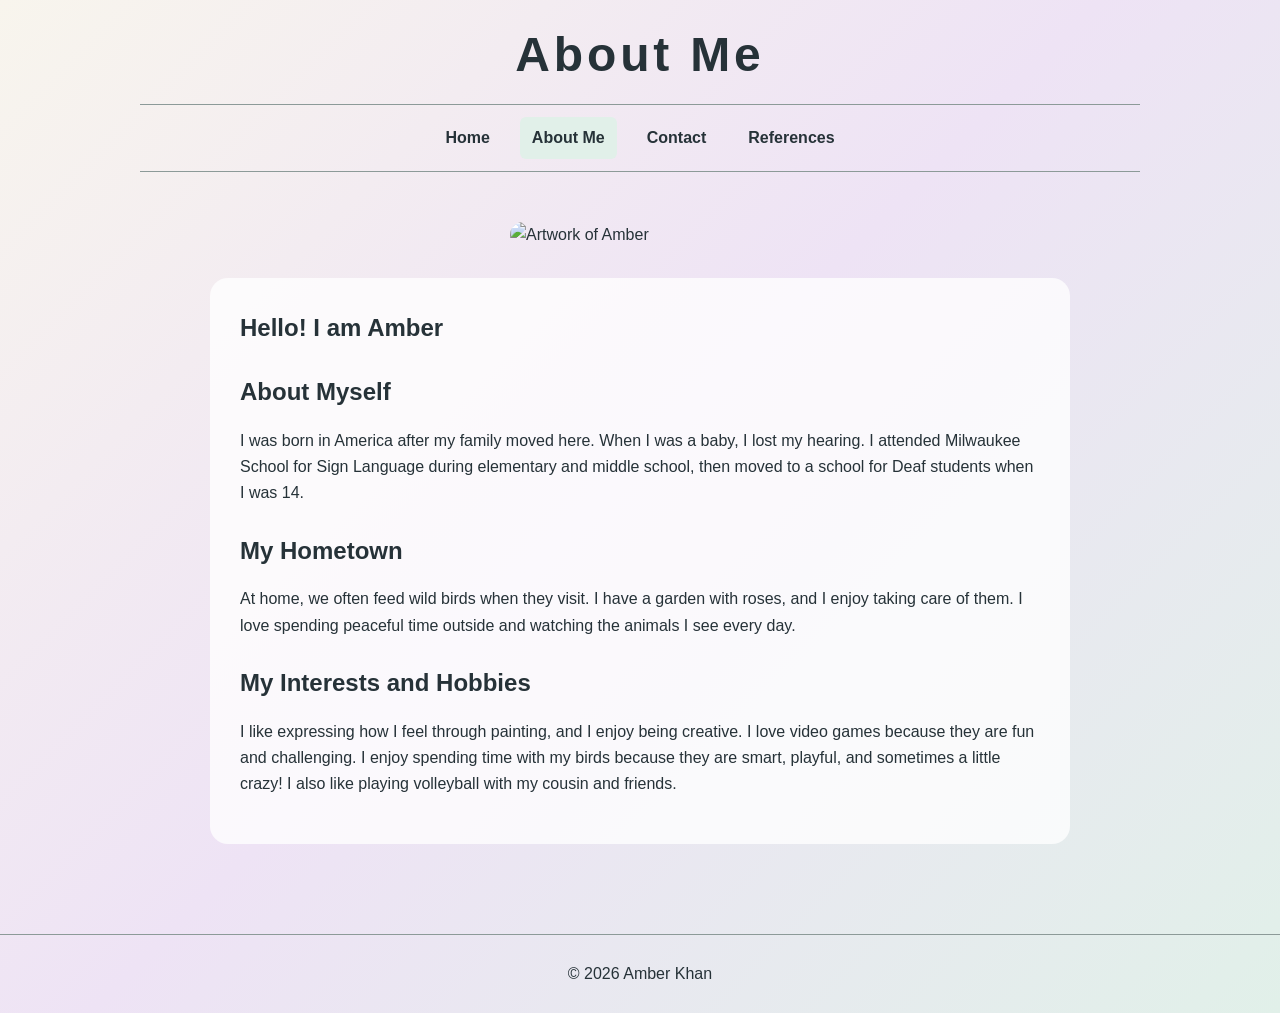
==== aboutme.html @ 6cca1d0d "Fixing the design and files" ====
<!DOCTYPE html>
<html lang="en">
<head>
    <meta charset="UTF-8">
    <meta name="viewport" content="width=device-width, initial-scale=1.0">
    <title>About Me | Amber Khan</title>
    <link rel="stylesheet" href="project1.css">
    </head>
        <body>
        <header class="site-header">
        <h1>About Me</h1>

        <nav class="site-nav" aria-label="Main navigation">
        <a href="index.html">Home</a>
        <a href="aboutme.html" aria-current="page">About Me</a>
        <a href="contact.html">Contact</a>
        <a href="references.html">References</a>
        </nav>
        </header>

            <main>
                <img
                class="portrait"
                src="MEDRAW.jpeg"
                alt="Artwork of Amber"
                >

                <article class="content-card">
                <h2>Hello! I am Amber</h2>

            <h2>About Myself</h2>
                <p>
                I was born in America after my family moved here.
                When I was a baby, I lost my hearing.
                I attended Milwaukee School for Sign Language
                during elementary and middle school, then moved
                to a school for Deaf students when I was 14.
                </p>

            <h2>My Hometown</h2>
                <p>
                At home, we often feed wild birds when they visit.
                I have a garden with roses, and I enjoy taking care
                of them. I love spending peaceful time outside and
                watching the animals I see every day.
                </p>

            <h2>My Interests and Hobbies</h2>
                <p>
                I like expressing how I feel through painting,
                and I enjoy being creative. I love video games
                because they are fun and challenging.
                I enjoy spending time with my birds because
                they are smart, playful, and sometimes a little crazy!
                I also like playing volleyball with my cousin and friends.
                </p>
            </article>
            </main>

        <footer class="site-footer">
        <p>&copy; 2026 Amber Khan</p>
        </footer>
        </body>
</html>
---- project1.css ----
/* COLORS */
:root {
--ink: #263238;
--cream: #f8f5ed;
--lavender: #eee3f5;
--mint: #e1f0e9;
--line: #8c9a98;
}

/* GENERAL STYLES */
* {
box-sizing: border-box;
}

html {
scroll-behavior: smooth;
}

body {
margin: 0;
color: var(--ink);
font: 16px/1.65 Arial, Helvetica, sans-serif;
background: linear-gradient(
135deg,
var(--cream),
var(--lavender) 48%,
var(--mint)
);
min-height: 100vh;
}

a {
color: #244b58;
}

a:hover {
text-decoration: underline;
}

/* HEADER */
.site-header {
padding: 26px 20px 14px;
text-align: center;
}

.site-header h1 {
font-size: clamp(2rem, 5vw, 3rem);
line-height: 1.2;
letter-spacing: 0.08em;
margin: 0 0 20px;
}

/* NAVIGATION */
.site-nav {
display: flex;
justify-content: center;
flex-wrap: wrap;
gap: 8px 18px;
max-width: 1000px;
margin: auto;
padding: 12px;
border-top: 1px solid var(--line);
border-bottom: 1px solid var(--line);
}

.site-nav a {
padding: 8px 12px;
color: var(--ink);
text-decoration: none;
border-radius: 6px;
font-weight: 600;
}

.site-nav a:hover,
.site-nav a:focus-visible,
.site-nav a[aria-current="page"] {
background: var(--mint);
}

/* MAIN CONTENT */
main {
max-width: 1060px;
margin: 0 auto;
padding: 16px 24px 40px;
}

/* HERO SECTION */
.hero {
text-align: center;
margin: 30px auto 0;
max-width: 820px;
padding: 32px 24px;
border-radius: 20px;
background: rgba(255, 255, 255, 0.6);
}

.hero h2 {
font-size: clamp(1.5rem, 3.5vw, 2.2rem);
margin: 0 0 10px;
}

.hero p {
font-size: 1.08rem;
margin: 0;
}

/* BIRD SECTIONS */
.bird-entry {
display: grid;
grid-template-columns:
minmax(0, 1fr) minmax(0, 1.3fr);
gap: 35px;
align-items: center;
padding: 48px 0;
border-bottom: 1px solid var(--line);
}

.bird-entry img {
width: 100%;
max-width: 420px;
height: auto;
display: block;
border-radius: 12px;
}

.bird-description h2 {
font-size: 1.5rem;
margin: 0 0 12px;
}

.bird-description p {
margin: 0 0 12px;
}

/* ABOUT, CONTACT, AND REFERENCES */
.content-card {
max-width: 860px;
margin: 30px auto;
padding: 30px;
background: rgba(255, 255, 255, 0.78);
border-radius: 18px;
}

.content-card h2 {
margin: 24px 0 8px;
}

.content-card h2:first-child {
margin-top: 0;
}

.portrait {
display: block;
width: min(260px, 100%);
height: auto;
border-radius: 18px;
margin: 20px auto;
}

.references-list {
overflow-wrap: anywhere;
}

.references-list li {
margin-bottom: 18px;
}

/* CONTACT FORM */
#contact-form {
max-width: 580px;
margin-top: 24px;
}

.form-field {
margin-bottom: 18px;
}

.form-field label {
display: block;
font-weight: 700;
margin-bottom: 6px;
}

.form-field input,
.form-field textarea {
font: inherit;
width: 100%;
padding: 11px 13px;
border: 1px solid #899c9b;
border-radius: 8px;
background: white;
}

.form-field input:focus-visible,
.form-field textarea:focus-visible {
outline: 3px solid #7eaab7;
outline-offset: 2px;
}

.form-field textarea {
min-height: 145px;
resize: vertical;
}

.form-actions {
display: flex;
gap: 12px;
flex-wrap: wrap;
}

button {
font: inherit;
padding: 10px 22px;
border-radius: 8px;
border: 1px solid var(--ink);
cursor: pointer;
background: var(--mint);
color: var(--ink);
font-weight: 700;
}

button[type="reset"] {
background: transparent;
}

.form-note {
font-size: 0.9rem;
}

/* FOOTER */
.site-footer {
text-align: center;
padding: 26px 15px;
margin-top: 20px;
border-top: 1px solid var(--line);
}

.site-footer p {
margin: 0;
}

/* MOBILE DEVICES */
@media (max-width: 700px) {
main {
padding: 12px 18px 30px;
}

.bird-entry {
grid-template-columns: 1fr;
gap: 18px;
padding: 32px 0;
}

.bird-entry img {
max-width: 100%;
}

.content-card {
padding: 20px;
}

.hero {
padding: 26px 18px;
}
}
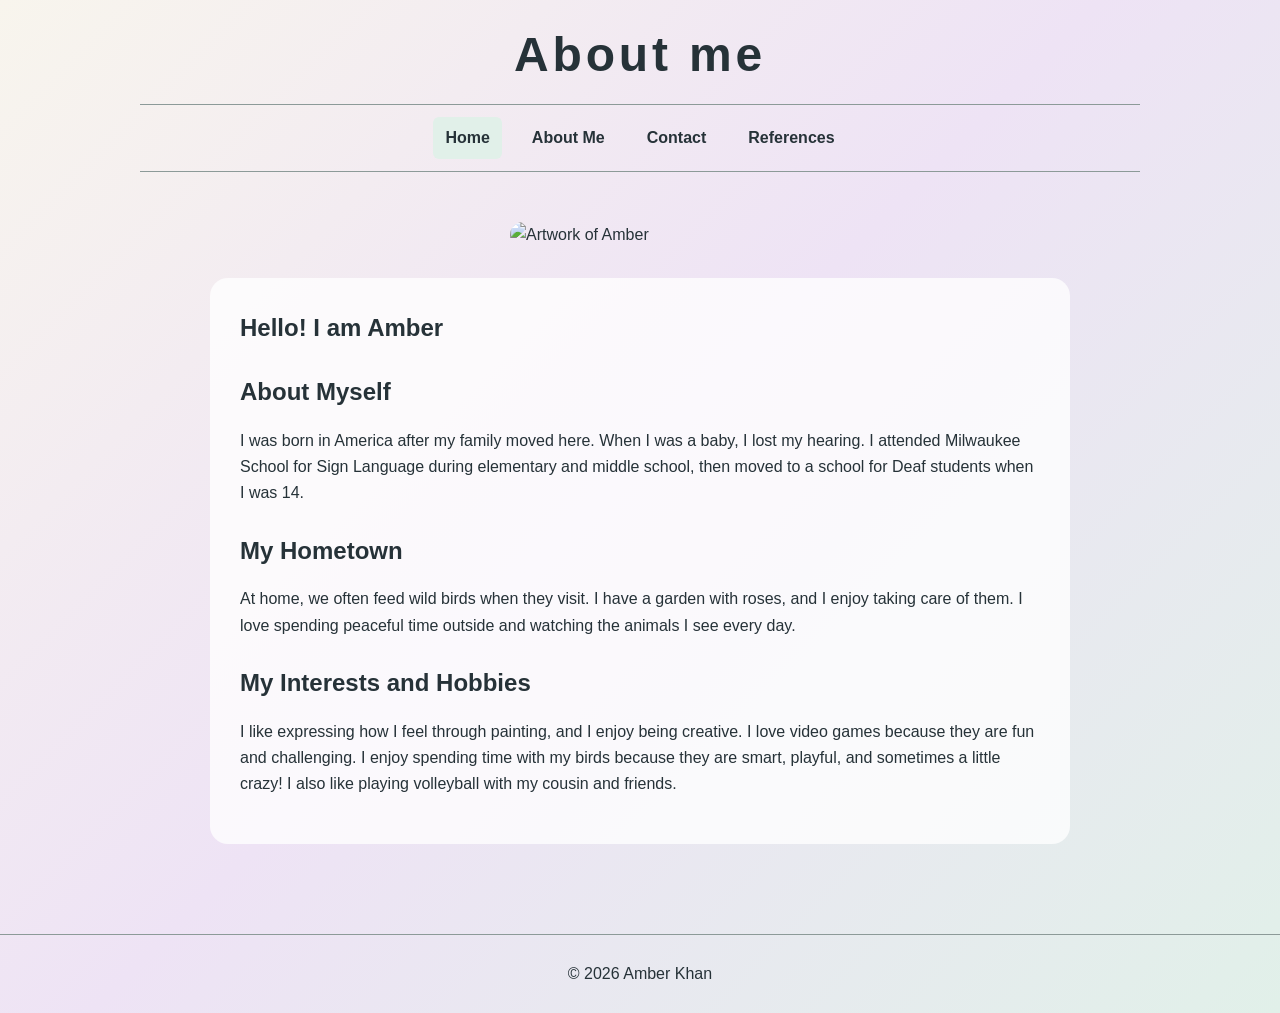
==== commit 30bb6aff: "fixing" ====
--- a/aboutme.html
+++ b/aboutme.html
@@ -7,15 +7,15 @@
     <link rel="stylesheet" href="project1.css">
     </head>
         <body>
-        <header class="site-header">
-        <h1>About Me</h1>
+            <header class="site-header">
+            <h1>About me</h1>
 
-        <nav class="site-nav" aria-label="Main navigation">
-        <a href="index.html">Home</a>
-        <a href="aboutme.html" aria-current="page">About Me</a>
-        <a href="contact.html">Contact</a>
-        <a href="references.html">References</a>
-        </nav>
+            <nav class="site-nav" aria-label="Main navigation">
+            <a href="index.html" aria-current="page">Home</a>
+            <a href="aboutme.html">About Me</a>
+            <a href="Contact.html">Contact</a>
+            <a href="references.html">References</a>
+            </nav>
         </header>
 
             <main>
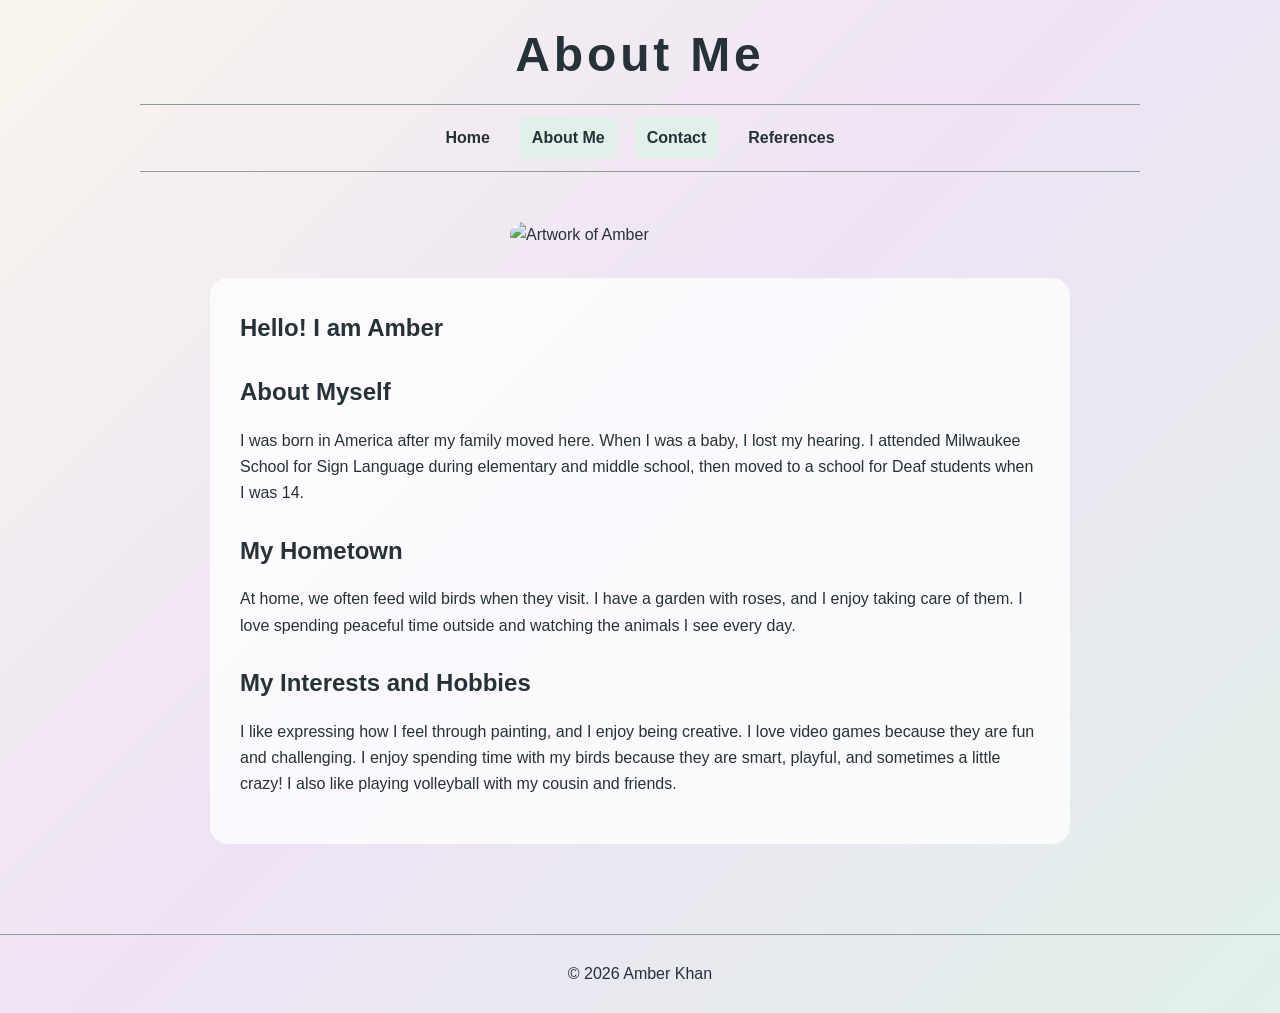
==== commit ec899452: "fixing" ====
--- a/aboutme.html
+++ b/aboutme.html
@@ -7,15 +7,15 @@
     <link rel="stylesheet" href="project1.css">
     </head>
         <body>
-            <header class="site-header">
-            <h1>About me</h1>
+        <header class="site-header">
+        <h1>About Me</h1>
 
-            <nav class="site-nav" aria-label="Main navigation">
-            <a href="index.html" aria-current="page">Home</a>
-            <a href="aboutme.html">About Me</a>
-            <a href="Contact.html">Contact</a>
-            <a href="references.html">References</a>
-            </nav>
+        <nav class="site-nav" aria-label="Main navigation">
+        <a href="index.html">Home</a>
+        <a href="aboutme.html" aria-current="page">About Me</a>
+        <a href="Contact.html" aria-current="page">Contact</a>
+        <a href="references.html">References</a>
+        </nav>
         </header>
 
             <main>
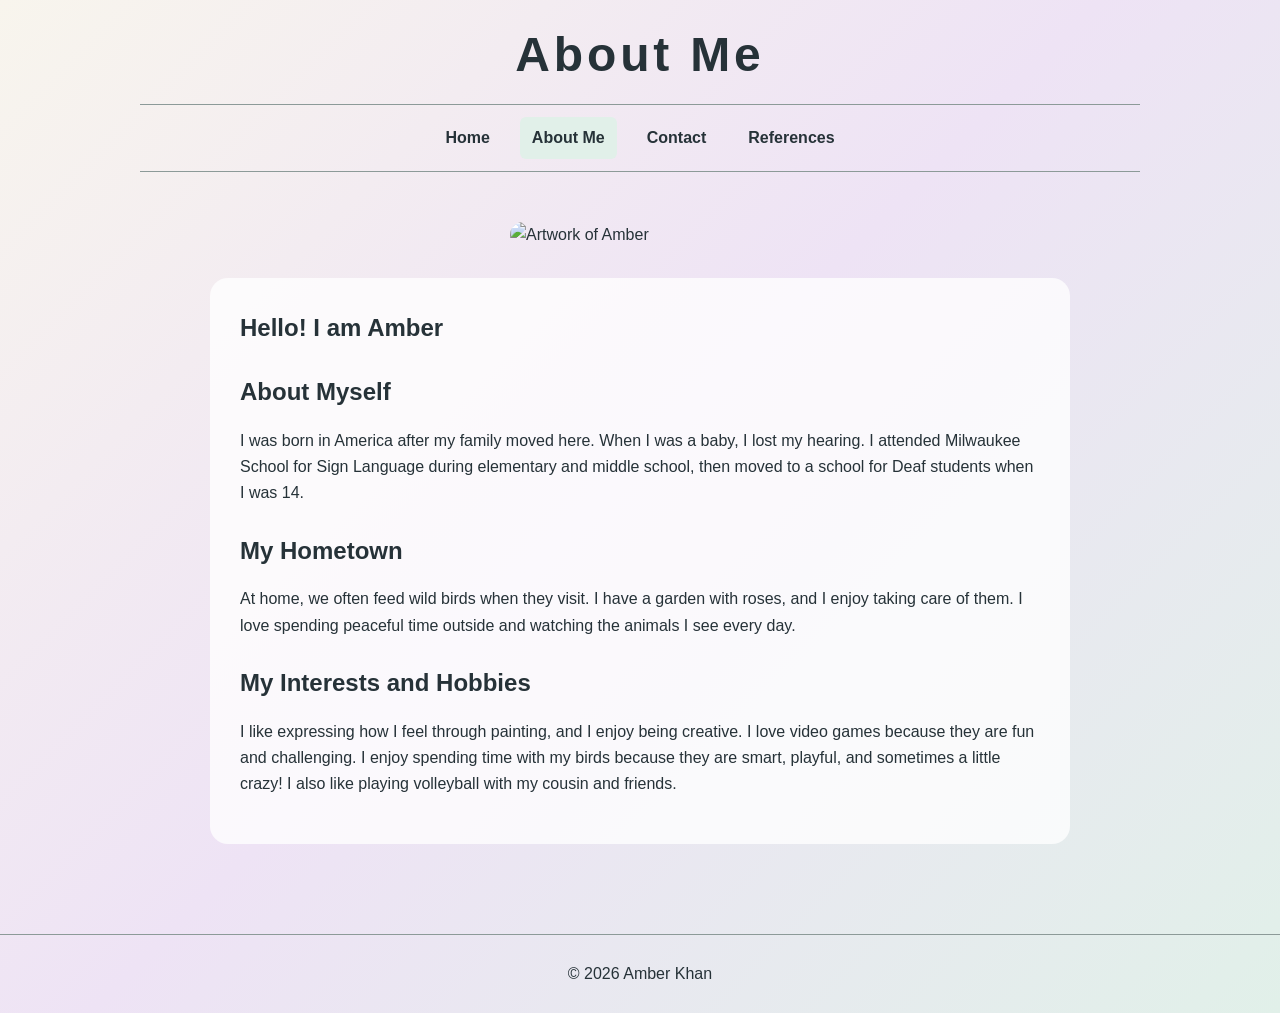
==== commit 28152aa9: "finished" ====
--- a/aboutme.html
+++ b/aboutme.html
@@ -13,7 +13,7 @@
         <nav class="site-nav" aria-label="Main navigation">
         <a href="index.html">Home</a>
         <a href="aboutme.html" aria-current="page">About Me</a>
-        <a href="Contact.html" aria-current="page">Contact</a>
+        <a href="contact.html">Contact</a>
         <a href="references.html">References</a>
         </nav>
         </header>
--- a/project1.css
+++ b/project1.css
@@ -94,6 +94,20 @@
 background: rgba(255, 255, 255, 0.6);
 }
 
+.hero-image {
+width: 100%;
+max-height: 400px;
+object-fit: cover;
+display: block;
+border-radius: 14px;
+margin-bottom: 24px;
+}
+
+.hero-content {
+max-width: 650px;
+margin: 0 auto;
+}
+
 .hero h2 {
 font-size: clamp(1.5rem, 3.5vw, 2.2rem);
 margin: 0 0 10px;
@@ -101,7 +115,24 @@
 
 .hero p {
 font-size: 1.08rem;
-margin: 0;
+margin: 0 0 22px;
+}
+
+.hero-button {
+display: inline-block;
+padding: 11px 22px;
+background: var(--mint);
+color: var(--ink);
+border: 1px solid var(--ink);
+border-radius: 8px;
+font-weight: 700;
+text-decoration: none;
+}
+
+.hero-button:hover,
+.hero-button:focus-visible {
+background: var(--lavender);
+text-decoration: none;
 }
 
 /* BIRD SECTIONS */
